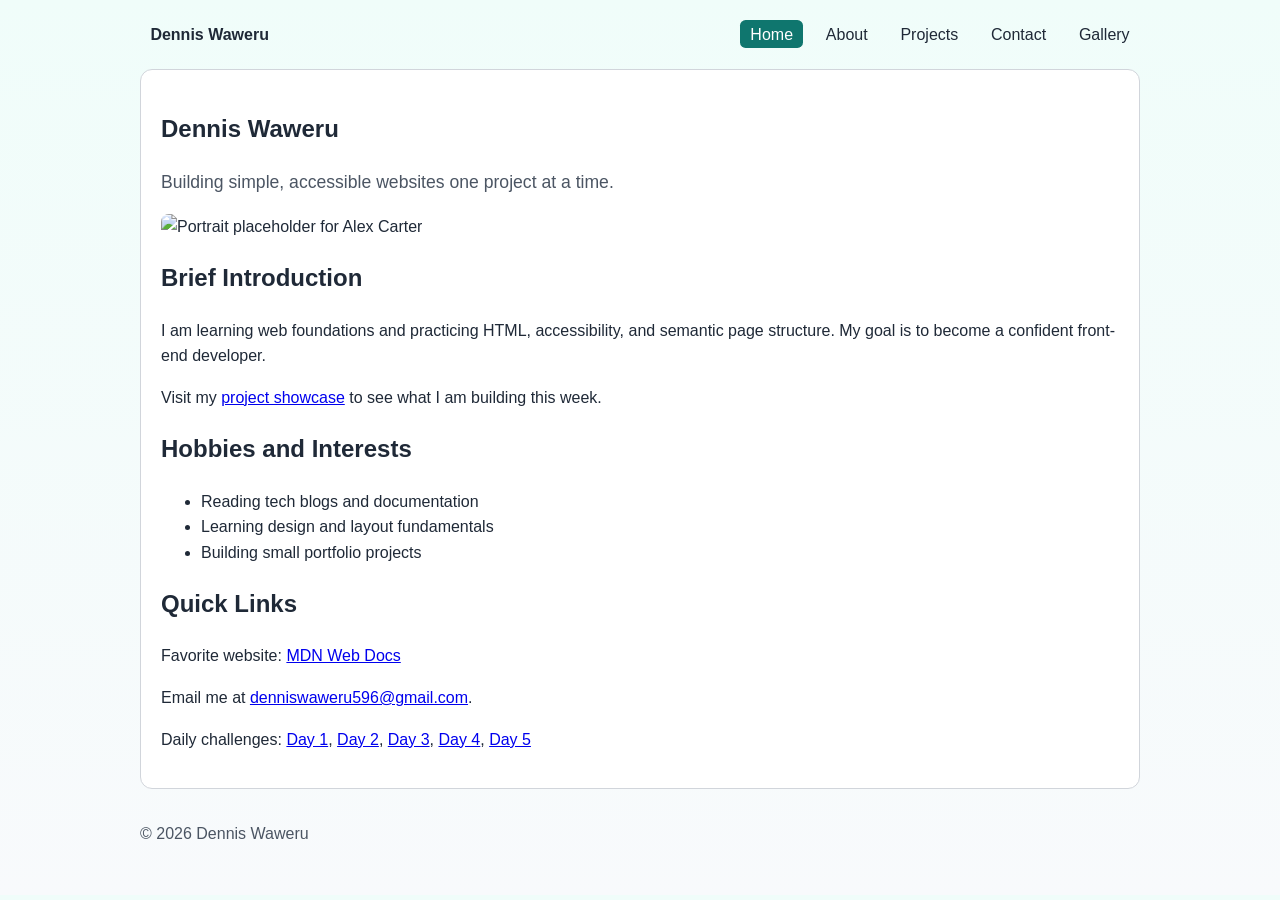
==== index.html @ 18f39cf2 "Adds starter portfolio site scaffold and assets Provides a Week 1 web-foundations portfolio scaffold" ====
<!DOCTYPE html>
<html lang="en">
<head>
  <meta charset="UTF-8">
  <meta name="author" content="Dennis Waweru">
  <meta name="viewport" content="width=device-width, initial-scale=1.0">
  <meta name="description" content="Portfolio home page for Dennis Waweru, aspiring web developer.">
  <title> - Home</title>
  <link rel="stylesheet" href="styles.css">
  <link rel="icon" href="images\character 4.png">
</head>
<body>
  <header>
    <nav aria-label="Main navigation">
      <a class="logo" href="index.html">Dennis Waweru</a>
      <ul>
        <li><a class="active" href="index.html" aria-current="page">Home</a></li>
        <li><a href="about.html">About</a></li>
        <li><a href="projects.html">Projects</a></li>
        <li><a href="contact.html">Contact</a></li>
        <li><a href="gallery.html">Gallery</a></li>
      </ul>
    </nav>
  </header>

  <main>
    <section class="hero">
      <h1>Dennis Waweru</h1>
      <p class="tagline">Building simple, accessible websites one project at a time.</p>
      <img src="https://placeholder.co/640x360" alt="Portrait placeholder for Alex Carter">
    </section>

    <section>
      <h2>Brief Introduction</h2>
      <p>
        I am learning web foundations and practicing HTML, accessibility, and semantic page structure.
        My goal is to become a confident front-end developer.
      </p>
      <p>
        Visit my <a href="projects.html">project showcase</a> to see what I am building this week.
      </p>
    </section>

    <section>
      <h2>Hobbies and Interests</h2>
      <ul>
        <li>Reading tech blogs and documentation</li>
        <li>Learning design and layout fundamentals</li>
        <li>Building small portfolio projects</li>
      </ul>
    </section>

    <section>
      <h2>Quick Links</h2>
      <p>Favorite website: <a href="https://developer.mozilla.org/" target="_blank" rel="noopener noreferrer">MDN Web Docs</a></p>
      <p>Email me at <a href="mailto:denniswaweru596@gmail.com">denniswaweru596@gmail.com</a>.</p>
      <p>
        Daily challenges:
        <a href="day1-five-tags.html">Day 1</a>,
        <a href="day2-navigation.html">Day 2</a>,
        <a href="day3-contact-section.html">Day 3</a>,
        <a href="day4-gallery.html">Day 4</a>,
        <a href="day5-blog-layout.html">Day 5</a>
      </p>
    </section>
  </main>

  <footer>
    <p>&copy; 2026 Dennis Waweru</p>
  </footer>
  <script src="JS\main.js"></script>
</body>
</html>
---- styles.css ----
:root {
  --bg: #f8fafc;
  --surface: #ffffff;
  --ink: #1f2937;
  --muted: #4b5563;
  --accent: #0f766e;
  --accent-2: #115e59;
  --border: #d1d5db;
}

* {
  box-sizing: border-box;
}

body {
  margin: 0;
  font-family: "Segoe UI", Tahoma, sans-serif;
  line-height: 1.6;
  color: var(--ink);
  background: linear-gradient(180deg, #f0fdfa, var(--bg));
}

header,
main,
footer {
  width: min(1000px, 92%);
  margin: 0 auto;
}

nav {
  display: flex;
  justify-content: space-between;
  align-items: center;
  padding: 1rem 0;
}

nav ul {
  list-style: none;
  display: flex;
  gap: 0.75rem;
  margin: 0;
  padding: 0;
}

nav a {
  text-decoration: none;
  color: var(--ink);
  padding: 0.35rem 0.65rem;
  border-radius: 0.35rem;
}

nav a:hover,
nav a:focus {
  background-color: #ccfbf1;
  outline: none;
}

.active {
  background-color: var(--accent);
  color: #ffffff;
}

.logo {
  font-weight: 700;
}

main {
  background: var(--surface);
  border: 1px solid var(--border);
  border-radius: 0.75rem;
  padding: 1.25rem;
}

.hero img,
.project-card img {
  width: 100%;
  max-width: 640px;
  border-radius: 0.5rem;
}

.tagline {
  color: var(--muted);
  font-size: 1.1rem;
}

.project-grid {
  display: grid;
  gap: 1rem;
}

.project-card {
  border: 1px solid var(--border);
  border-radius: 0.6rem;
  padding: 1rem;
}

form {
  display: grid;
  gap: 1rem;
}

fieldset {
  border: 1px solid var(--border);
  border-radius: 0.6rem;
  padding: 1rem;
}

label {
  font-weight: 600;
}

input,
select,
textarea,
button {
  width: 100%;
  padding: 0.65rem;
  border: 1px solid var(--border);
  border-radius: 0.35rem;
  font: inherit;
  margin-top: 0.25rem;
  margin-bottom: 0.75rem;
}

.checkbox-row {
  display: flex;
  align-items: center;
  gap: 0.5rem;
}

.checkbox-row input {
  width: auto;
  margin: 0;
}

button {
  background-color: var(--accent);
  color: #ffffff;
  border: none;
  cursor: pointer;
}

button:hover,
button:focus {
  background-color: var(--accent-2);
}

footer {
  padding: 1rem 0 2rem;
  color: var(--muted);
}

@media (min-width: 768px) {
  .project-grid {
    grid-template-columns: repeat(3, 1fr);
  }
}
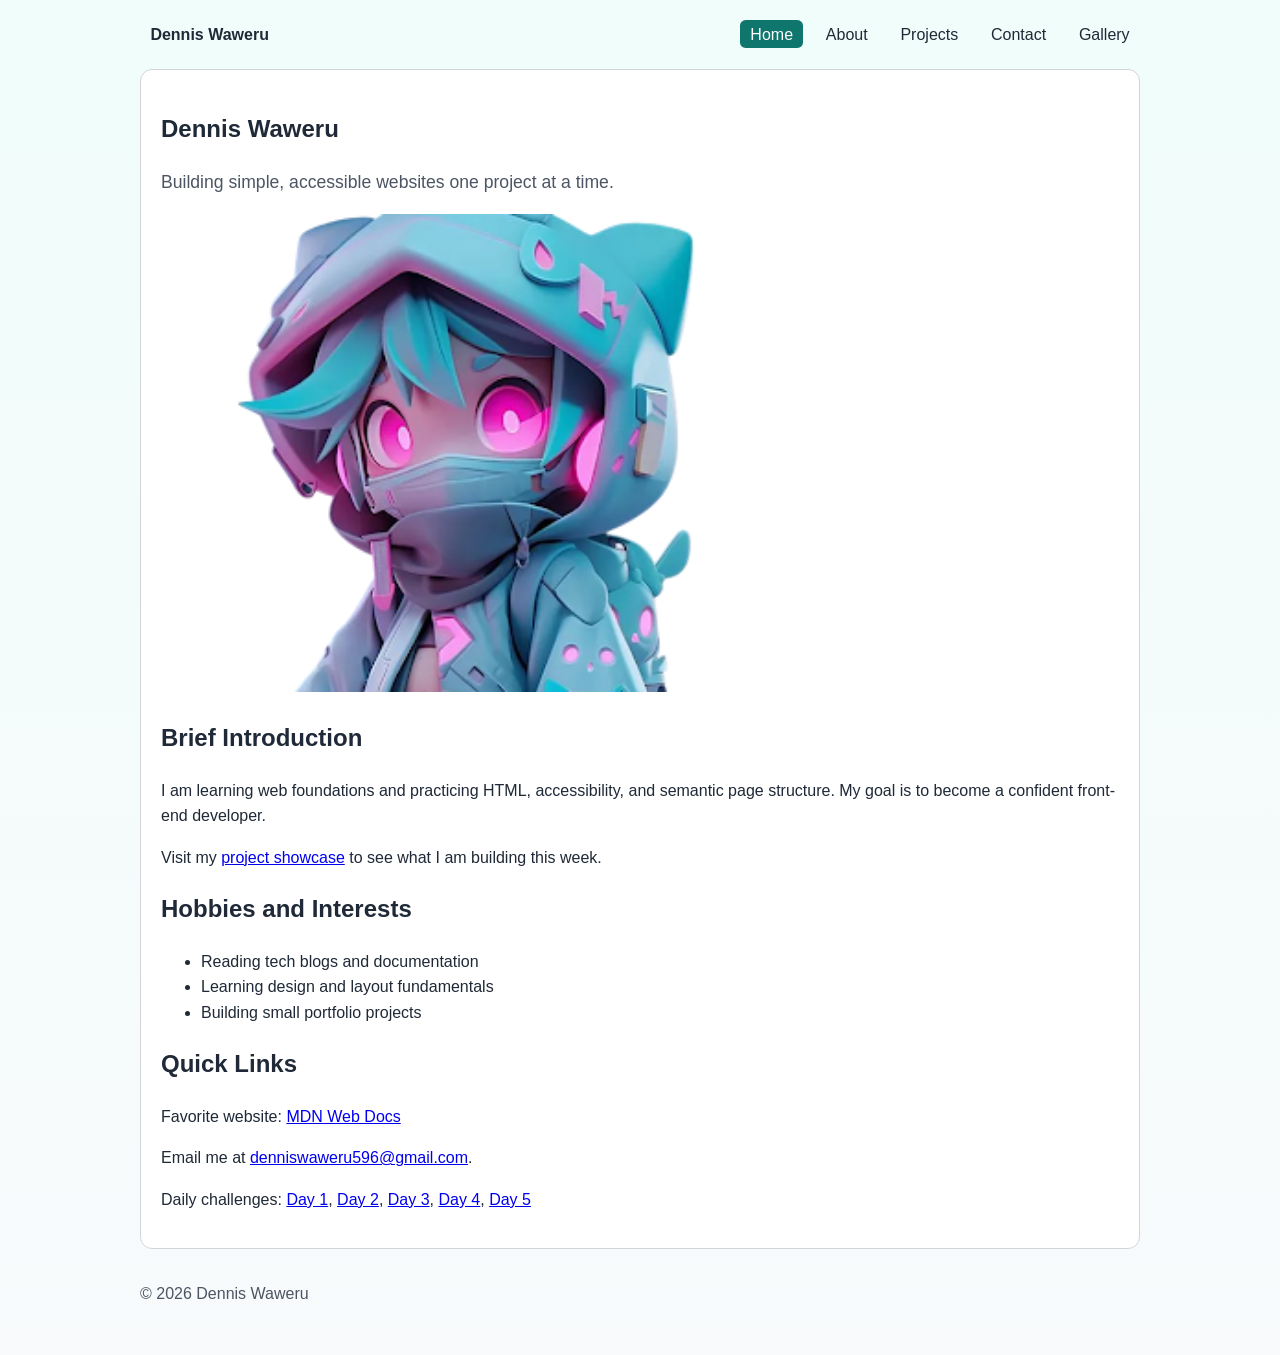
==== commit 985afe76: "Changes  committed: 	modified:   contact.html 	modified:   index.html" ====
--- a/index.html
+++ b/index.html
@@ -27,7 +27,7 @@
     <section class="hero">
       <h1>Dennis Waweru</h1>
       <p class="tagline">Building simple, accessible websites one project at a time.</p>
-      <img src="https://placeholder.co/640x360" alt="Portrait placeholder for Alex Carter">
+      <img src="images/character 3.png" alt="Portrait placeholder">
     </section>
 
     <section>
@@ -52,7 +52,7 @@
 
     <section>
       <h2>Quick Links</h2>
-      <p>Favorite website: <a href="https://developer.mozilla.org/" target="_blank" rel="noopener noreferrer">MDN Web Docs</a></p>
+      <p>Favorite website: <a href="https://developer.mozilla.org/" target="_blank" >MDN Web Docs</a></p>
       <p>Email me at <a href="mailto:denniswaweru596@gmail.com">denniswaweru596@gmail.com</a>.</p>
       <p>
         Daily challenges:
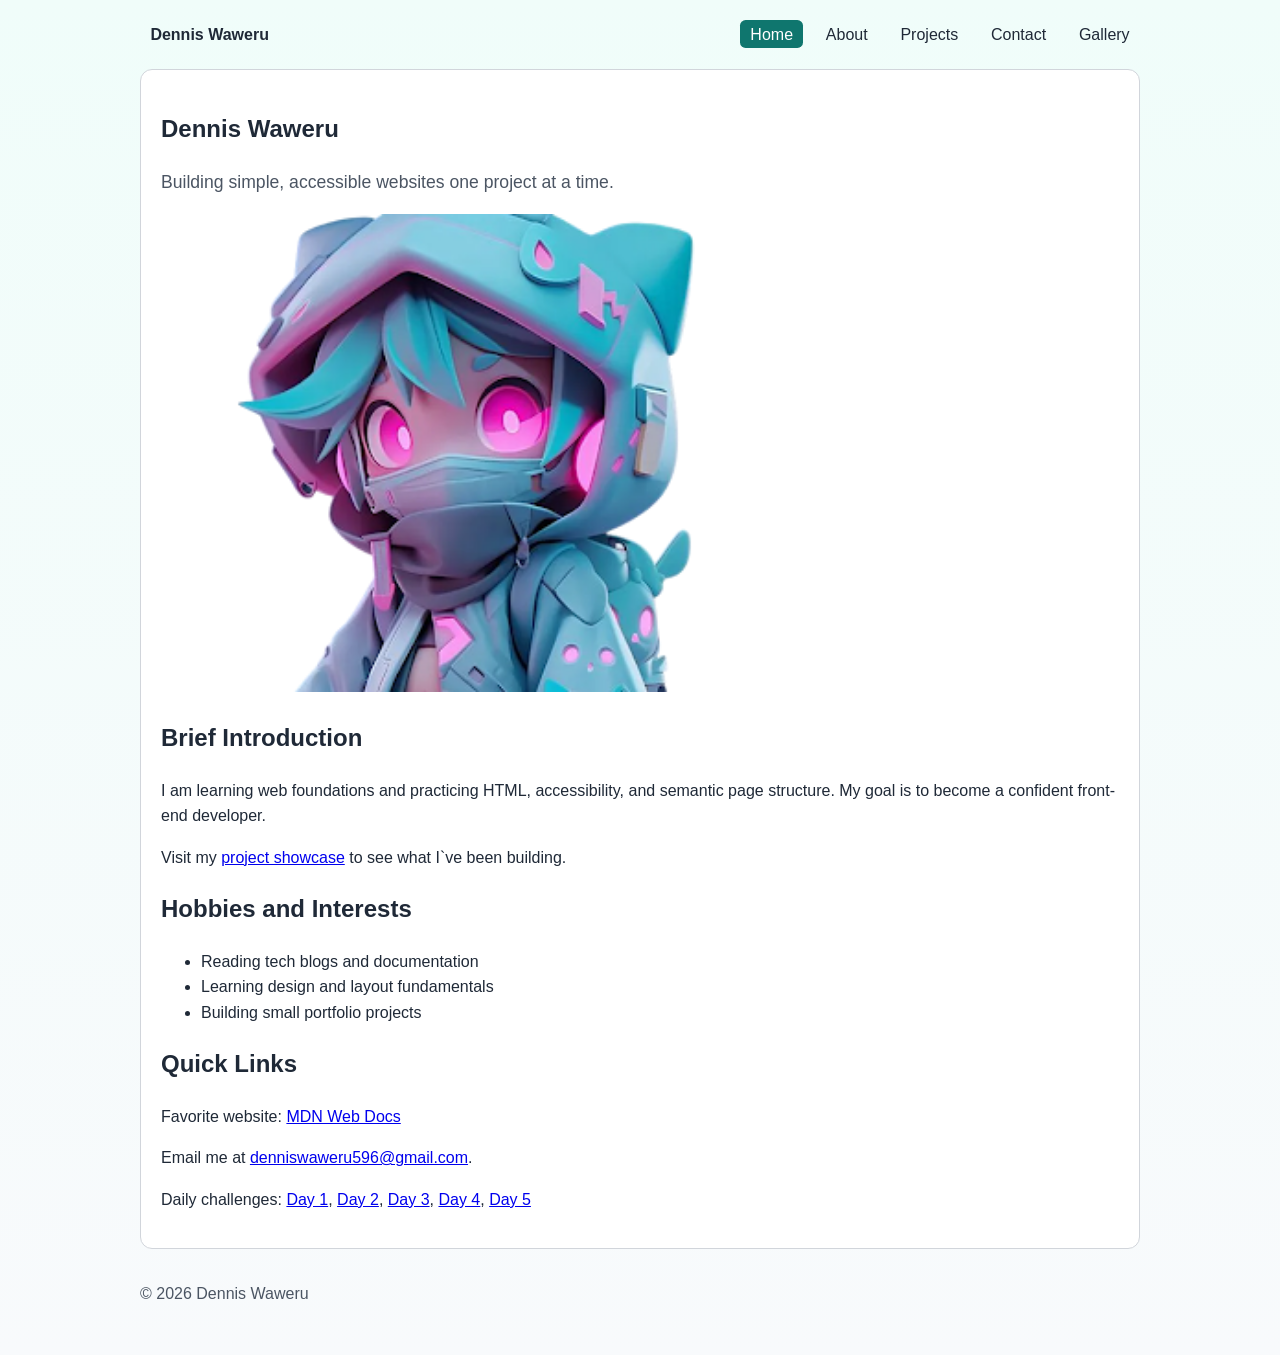
==== commit a46f0f49: "modified:   contact.html 	modified:   day5-blog-layout.html 	modified:   index.html 	modified:   pro" ====
--- a/index.html
+++ b/index.html
@@ -37,7 +37,7 @@
         My goal is to become a confident front-end developer.
       </p>
       <p>
-        Visit my <a href="projects.html">project showcase</a> to see what I am building this week.
+        Visit my <a href="projects.html">project showcase</a> to see what I`ve been building.
       </p>
     </section>
 
